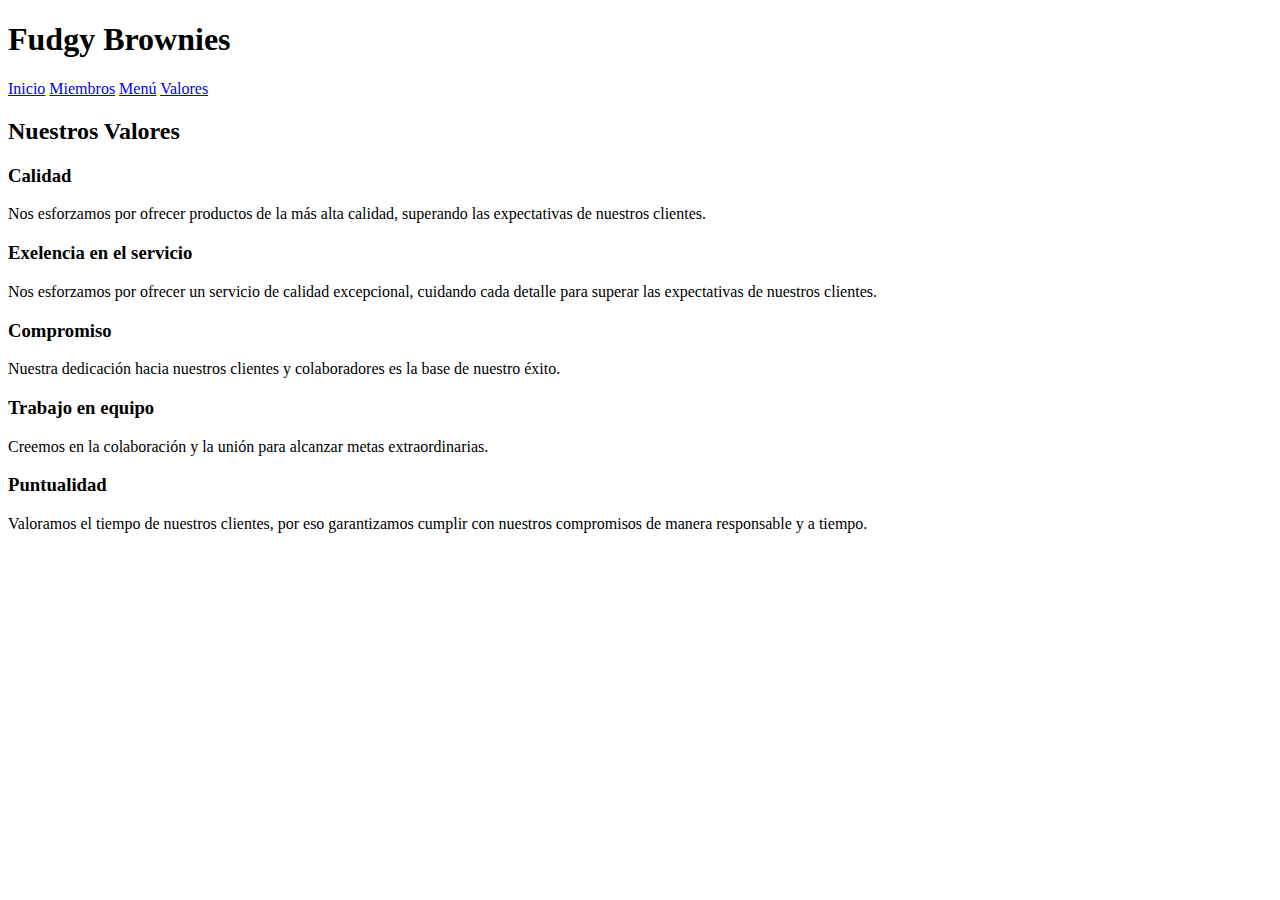
==== Valores.html @ ffbd234b "Valores.html" ====
<!DOCTYPE html>
<html lang="en">
<head>
    <meta charset="UTF-8">
    <meta name="viewport" content="width=device-width, initial-scale=1.0">
    <title>Valores - Fudgy Brownies</title>
    <link rel="stylesheet" href="valores.css">
</head>
<body>
    <header>
        <div class="logo">
           
            <h1><span class="fudgy">Fudgy</span> <span class="brownies">Brownies</span></h1>
        </div>
        <nav>
            <a href="index.html">Inicio</a>
            <a href="miembros.html">Miembros</a>
            <a href="menu.html">Menú</a>
            <a href="valores.html">Valores</a>
        </nav>
    </header>

    <section class="section-values">
        <h2>Nuestros Valores</h2>
        <div class="values-grid">
            <div class="value-card">
                <h3>Calidad</h3>
                <p>Nos esforzamos por ofrecer productos de la más alta calidad, superando las expectativas de nuestros clientes.</p>
            </div>
            <div class="value-card">
                <h3>Exelencia en el servicio</h3>
                <p>Nos esforzamos por ofrecer un servicio de calidad excepcional, cuidando cada detalle para superar las expectativas de nuestros clientes.</p>
            </div>
            <div class="value-card">
                <h3>Compromiso</h3>
                <p>Nuestra dedicación hacia nuestros clientes y colaboradores es la base de nuestro éxito.</p>
            </div>
            <div class="value-card">
                <h3>Trabajo en equipo</h3>
                <p>Creemos en la colaboración y la unión para alcanzar metas extraordinarias.</p>
            </div>
            <div class="value-card">
                <h3>Puntualidad</h3>
                <p>Valoramos el tiempo de nuestros clientes, por eso garantizamos cumplir con nuestros compromisos de manera responsable y a tiempo.</p>
            </div>
        </div>
    </section>
</body>
</html>
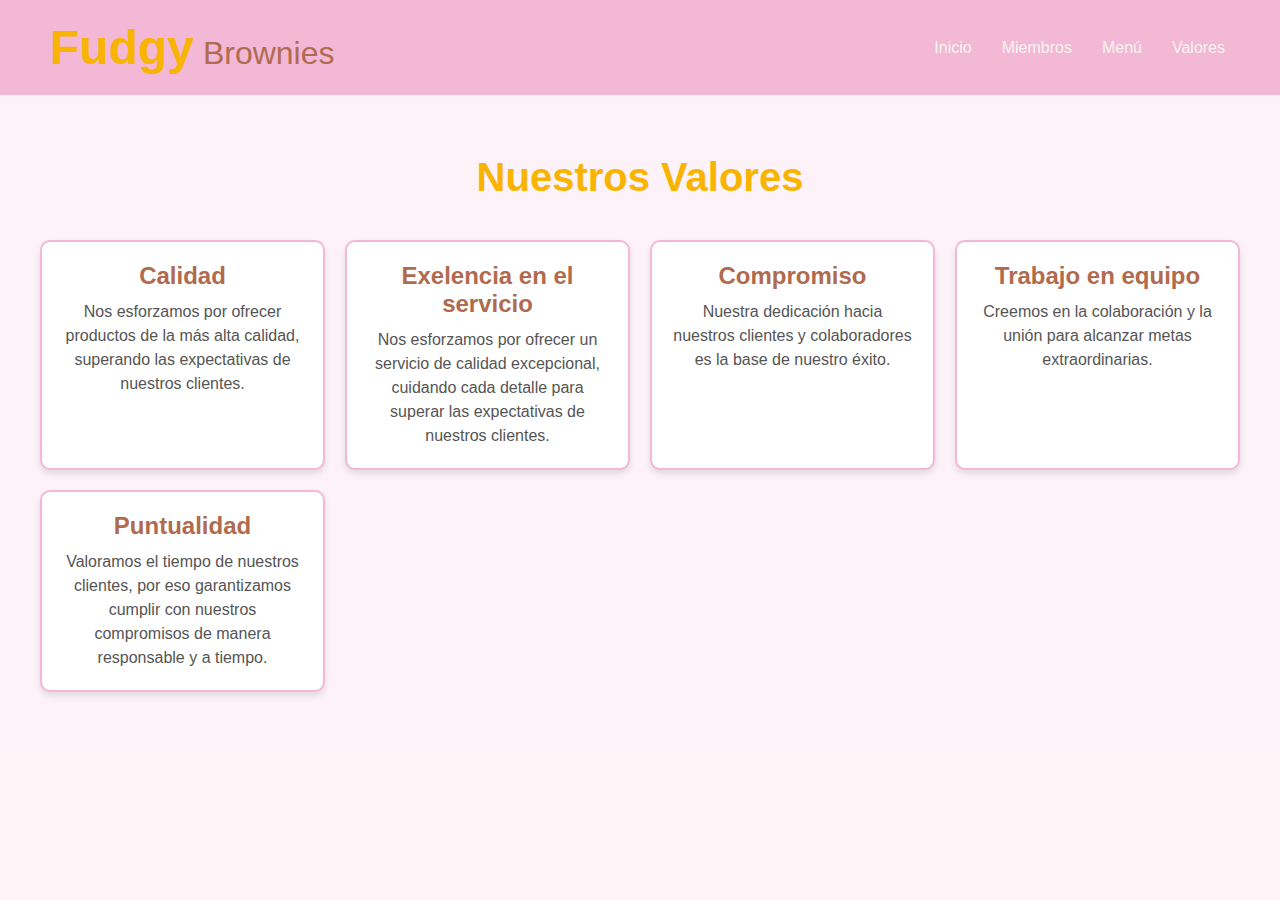
==== commit 76ae287f: "Valores.html" ====
--- a/Valores.html
+++ b/Valores.html
@@ -4,7 +4,7 @@
     <meta charset="UTF-8">
     <meta name="viewport" content="width=device-width, initial-scale=1.0">
     <title>Valores - Fudgy Brownies</title>
-    <link rel="stylesheet" href="valores.css">
+    <link rel="stylesheet" href="Valores.css">
 </head>
 <body>
     <header>
--- a/Valores.css
+++ b/Valores.css
@@ -0,0 +1,127 @@
+/* Estilos globales */
+* {
+    margin: 0;
+    padding: 0;
+    box-sizing: border-box;
+}
+
+body {
+    font-family: Arial, Helvetica, sans-serif;
+    background-color: #FFF5F8;
+    color: #333;
+}
+
+/* Estilos del header */
+header {
+    display: flex;
+    justify-content: space-between;
+    align-items: center;
+    padding: 20px 40px;
+    background-color: #F2B8D6;
+}
+
+header .logo {
+    display: flex;
+    align-items: center;
+}
+
+header .logo img {
+    width: 50px;
+    height: auto;
+}
+
+header .logo h1 {
+    font-size: 2rem;
+    color: #D4AF37;
+    margin-left: 10px;
+}
+
+header .logo .fudgy {
+    font-size: 3rem;
+    color: #F8B400;
+    font-weight: bold;
+}
+
+header .logo .brownies {
+    font-size: 2rem;
+    color: #B06B4F;
+    font-weight: normal;
+}
+
+nav {
+    display: flex;
+}
+
+nav a {
+    text-decoration: none;
+    color: #F8F4F0;
+    margin: 0 15px;
+    font-size: 1rem;
+    transition: color 0.3s ease;
+}
+
+nav a:hover {
+    color: #D4AF37;
+    text-transform: uppercase;
+}
+
+/* Estilos de la sección de valores */
+.section-values {
+    padding: 60px 40px;
+    background-color: #FDF2F8;
+    text-align: center;
+}
+
+.section-values h2 {
+    font-size: 2.5rem;
+    color: #F8B400;
+    margin-bottom: 40px;
+}
+
+.values-grid {
+    display: grid;
+    grid-template-columns: repeat(auto-fit, minmax(250px, 1fr));
+    gap: 20px;
+}
+
+.value-card {
+    background-color: #FFFFFF;
+    border: 2px solid #F2B8D6;
+    border-radius: 10px;
+    padding: 20px;
+    box-shadow: 0px 4px 6px rgba(0, 0, 0, 0.1);
+    transition: transform 0.3s ease, box-shadow 0.3s ease;
+}
+
+.value-card h3 {
+    font-size: 1.5rem;
+    color: #B06B4F;
+    margin-bottom: 10px;
+}
+
+.value-card p {
+    font-size: 1rem;
+    color: #555;
+    line-height: 1.5;
+}
+
+.value-card:hover {
+    transform: translateY(-5px);
+    box-shadow: 0px 8px 12px rgba(0, 0, 0, 0.15);
+}
+
+/* Responsive Design */
+@media (max-width: 768px) {
+    header {
+        flex-direction: column;
+        text-align: center;
+    }
+
+    nav {
+        margin-top: 20px;
+    }
+
+    .values-grid {
+        grid-template-columns: 1fr;
+    }
+}
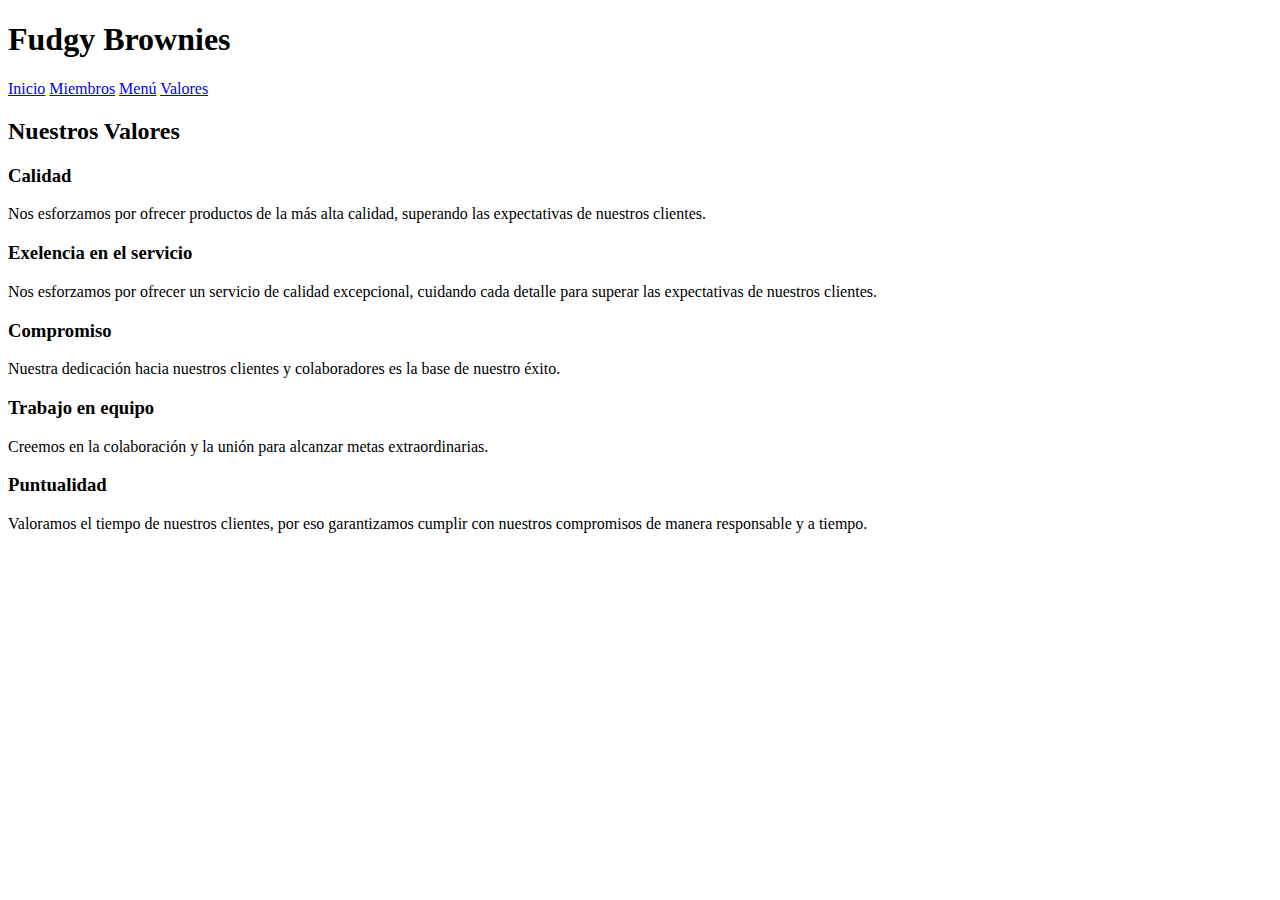
==== commit 5ad50dc4: "Update Valores.html" ====
--- a/Valores.html
+++ b/Valores.html
@@ -4,7 +4,7 @@
     <meta charset="UTF-8">
     <meta name="viewport" content="width=device-width, initial-scale=1.0">
     <title>Valores - Fudgy Brownies</title>
-    <link rel="stylesheet" href="Valores.css">
+    <link rel="stylesheet" href="valores.css">
 </head>
 <body>
     <header>
